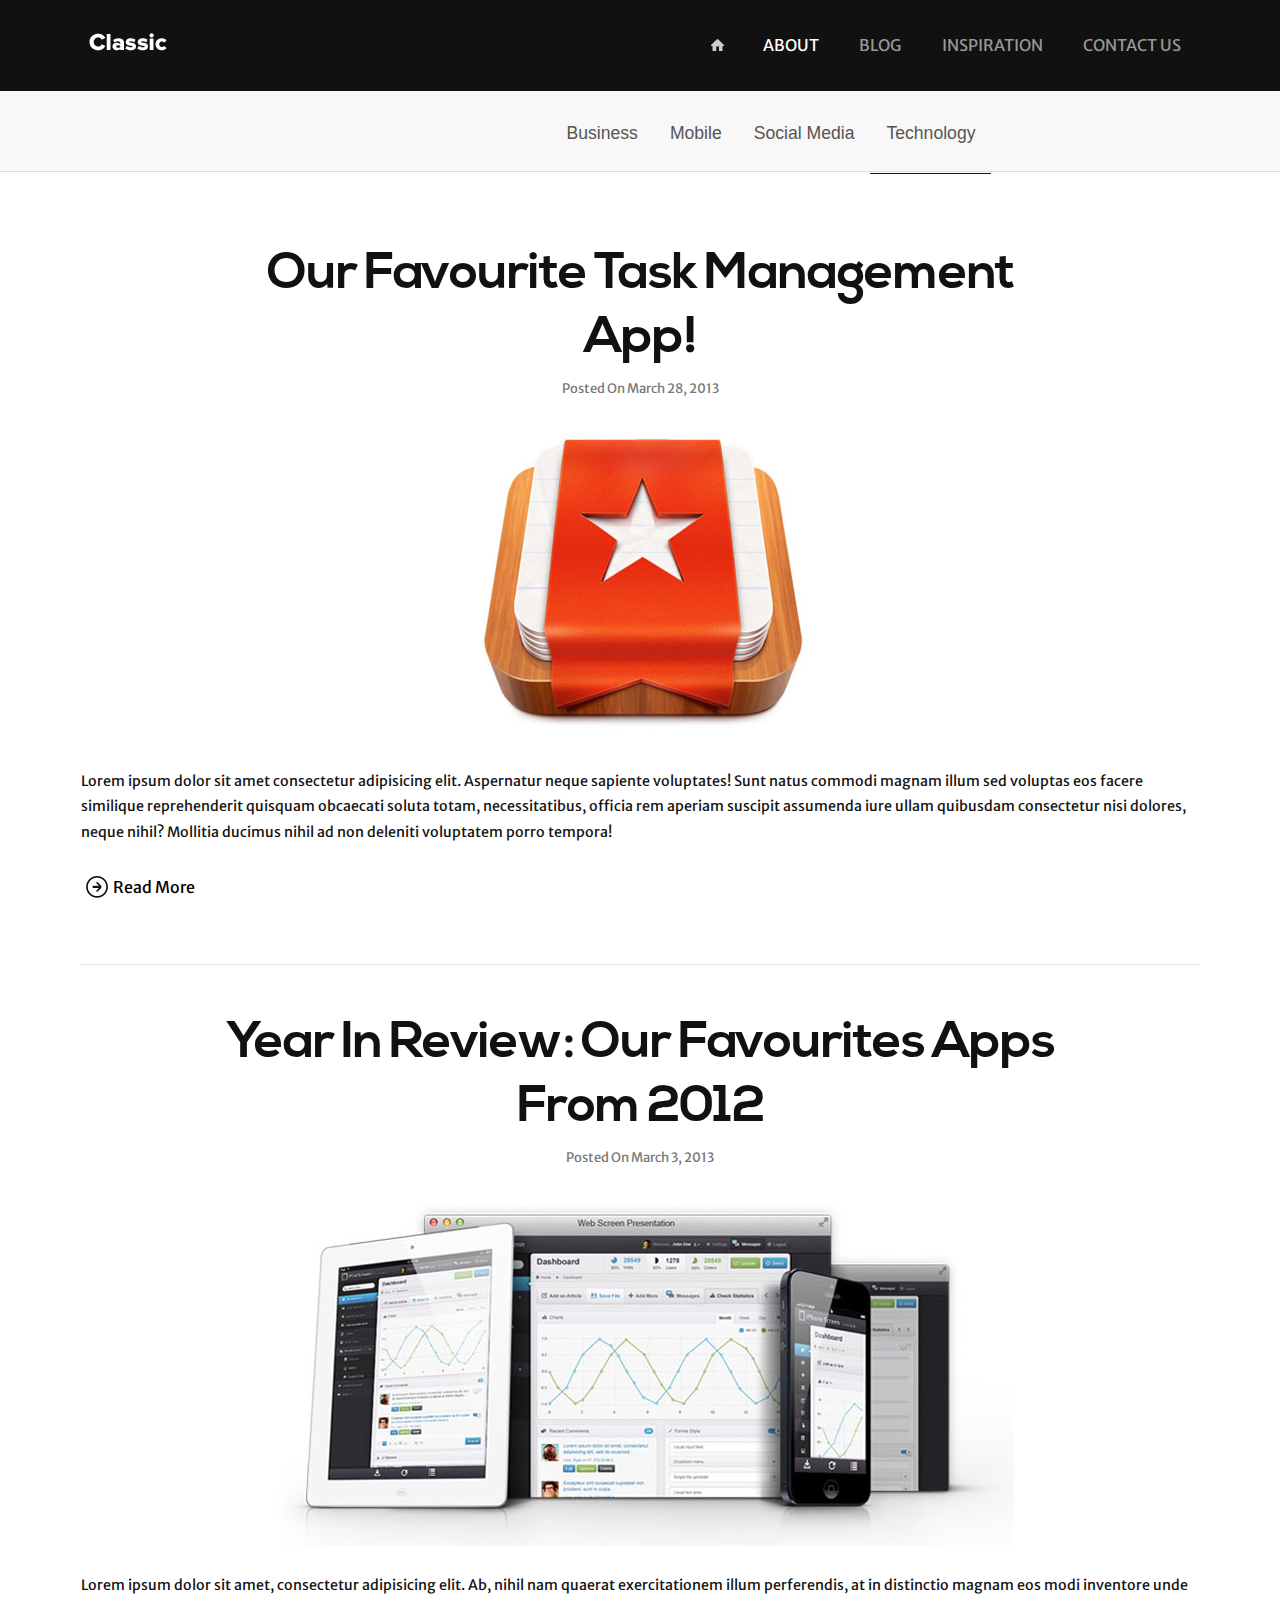
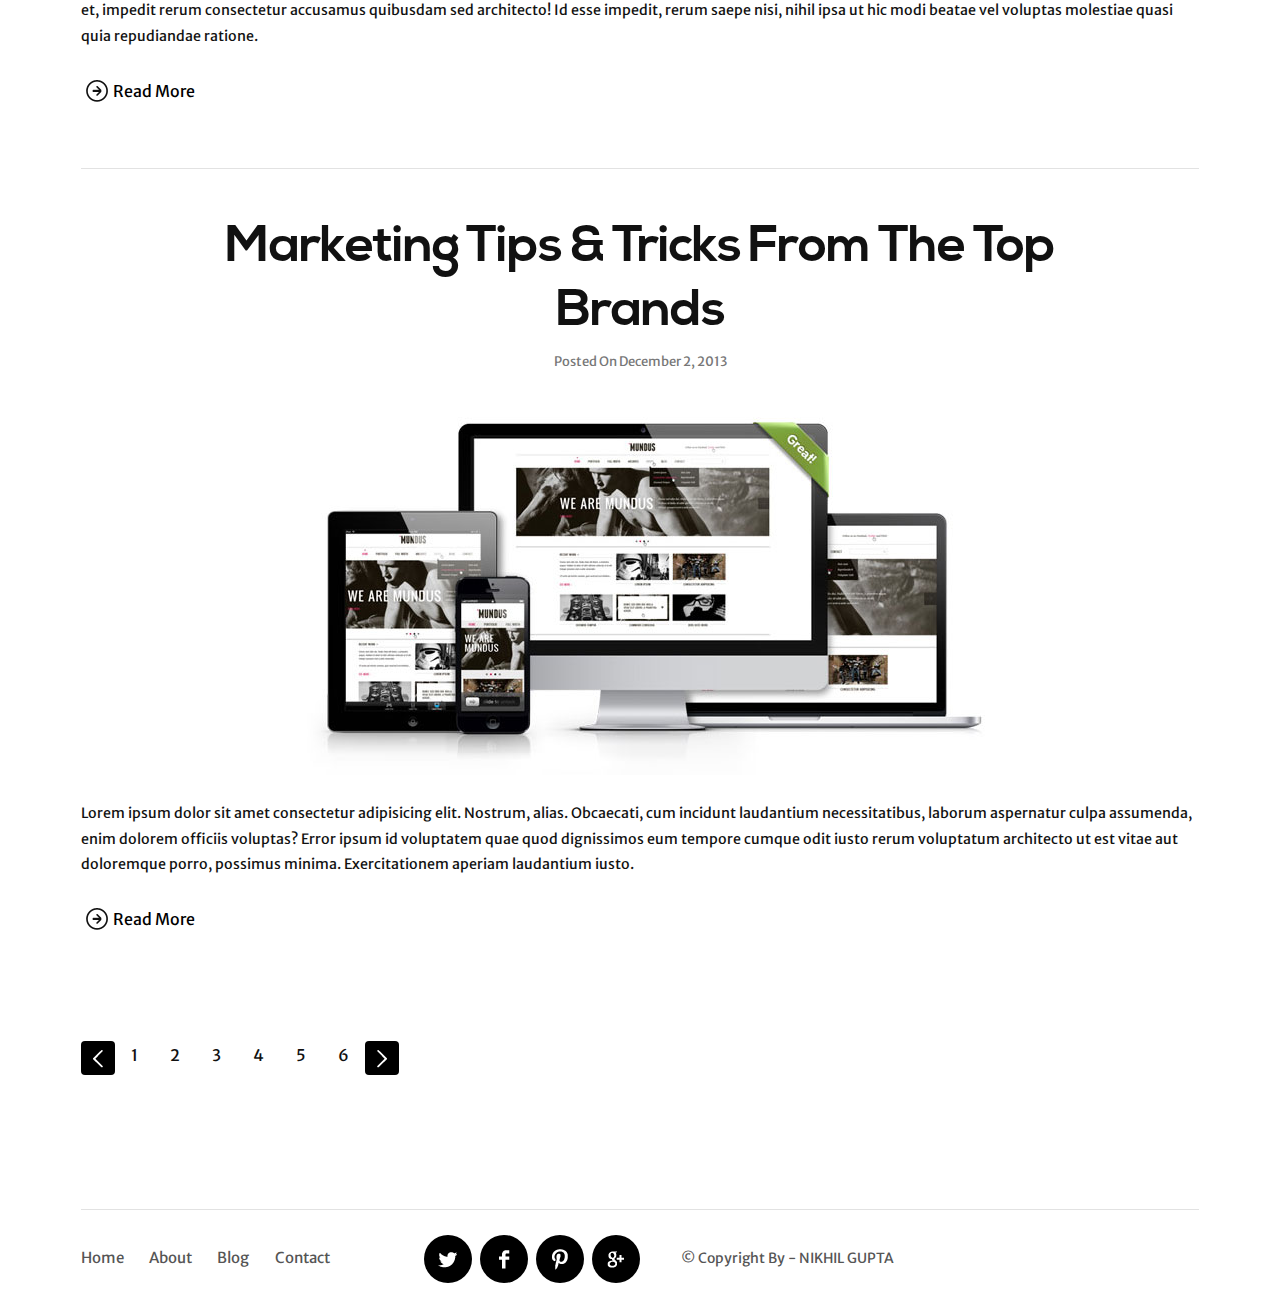
==== index.html @ cc113f45 "Add files via upload" ====
<!DOCTYPE HTML>
<html>

<head>
	<title>DEMO WEB</title>
	<meta http-equiv="Content-Type" content="text/html; charset=utf-8" />
	<meta name="viewport" content="width=device-width, initial-scale=1, maximum-scale=1">
	<!-- google fonts-->
	<link href='http://fonts.googleapis.com/css?family=Merriweather+Sans' rel='stylesheet' type='text/css'>
	<!-- end google fonts -->
	<link href="css/style.css" rel="stylesheet" type="text/css" media="all" />
</head>

<body>
	<!-- start header -->
	<div class="header_bg">
		<div class="wrap">
			<div class="wrapper">
				<div class="header">
					<div class="logo">
						<a href="index.html"><img src="images/logo.png" alt="" /> </a>
					</div>
					<div class="cssmenu">
						<ul>
							<li><a class="home" href="index.html"></a></li>
							<li class="active"><a href="about.html">About</a></li>
							<li><a href="blog.html">Blog</a></li>
							<li><a href="inspiration.html">Inspiration</a></li>
							<li><a href="contact.html">Contact Us</a></li>
							<div class="clear"></div>
						</ul>
					</div>
					<div class="clear"></div>
				</div>
			</div>
		</div>
	</div>
	<!-- start sub-header -->
	<div class="header_sub_bg">
		<div class="wrap">
			<div class="wrapper">
				<div class="hdr-nav">
					<ul class="sub_nav">
						<li><a href="#">Business</a></li>
						<li><a href="#">Mobile</a></li>
						<li class="hide"><a href="#">Social Media</a></li>
						<li class="active"><a href="#">Technology</a></li>
					</ul>
				</div>
				<div class="clear"></div>
			</div>
		</div>
	</div>
	<!-- start main -->
	<div class="wrap">
		<div class="wrapper">
			<div class="main">
				<div class="content">
					<h2 class="style list"><a href="#">Our favourite Task Management App! </a></h2>
					<h3 class="style">posted on march 28, 2013</h3>
					<div class="list_img">
						<img src="images/pic1.jpg" alt="" align="" />
					</div>
					<p class="para">Lorem ipsum dolor sit amet consectetur adipisicing elit. Aspernatur neque sapiente
						voluptates! Sunt natus commodi magnam illum sed voluptas eos facere similique reprehenderit
						quisquam obcaecati soluta totam, necessitatibus, officia rem aperiam suscipit assumenda iure
						ullam quibusdam consectetur nisi dolores, neque nihil? Mollitia ducimus nihil ad non deleniti
						voluptatem porro tempora!</p>
					<a href="blog.html" class="btn">Read More</a>
				</div>
				<div class="content">
					<h2 class="style list"><a href="#">Year in review: Our favourites Apps from 2012</a></h2>
					<h3 class="style">posted on march 3, 2013</h3>
					<div class="list_img">
						<img src="images/pic2.jpg" alt="" align="" />
					</div>
					<p class="para">Lorem ipsum dolor sit amet, consectetur adipisicing elit. Ab, nihil nam quaerat
						exercitationem illum perferendis, at in distinctio magnam eos modi inventore unde et, impedit
						rerum consectetur accusamus quibusdam sed architecto! Id esse impedit, rerum saepe nisi, nihil
						ipsa ut hic modi beatae vel voluptas molestiae quasi quia repudiandae ratione.</p>
					<a href="blog.html" class="btn">Read More</a>
				</div>
				<div class="content">
					<h2 class="style list"><a href="#">marketing tips & tricks from the top brands</a></h2>
					<h3 class="style">posted on December 2, 2013</h3>
					<div class="list_img">
						<img src="images/pic3.jpg" alt="" align="" />
					</div>
					<p class="para"> Lorem ipsum dolor sit amet consectetur adipisicing elit. Nostrum, alias. Obcaecati,
						cum incidunt laudantium necessitatibus, laborum aspernatur culpa assumenda, enim dolorem
						officiis voluptas? Error ipsum id voluptatem quae quod dignissimos eum tempore cumque odit iusto
						rerum voluptatum architecto ut est vitae aut doloremque porro, possimus minima. Exercitationem
						aperiam laudantium iusto.</p>
					<a href="blog.html" class="btn">Read More</a>
					<div class="pagination">
						<ul>
							<li class="left_arrow"><a href="#"></a></li>
							<li><a href="#">1</a></li>
							<li><a href="#">2</a></li>
							<li><a href="#">3</a></li>
							<li><a href="#">4</a></li>
							<li><a href="#">5</a></li>
							<li><a href="#">6</a></li>
							<li class="right_arrow"><a href="#"></a></li>
							<div class="clear"></div>
						</ul>
					</div>
				</div>
			</div>
		</div>
	</div>
	<!-- start footer -->
	<div class="wrap">
		<div class="footer">
			<div class="foot_nav">
				<ul>
					<li><a href="index.html">home</a></li>
					<li><a href="about.html">about</a></li>
					<li><a href="blog.html">Blog</a></li>
					<li><a href="contact.html">Contact</a></li>
					<div class="clear"></div>
				</ul>
			</div>
			<div class="foot_soc">
				<ul>
					<li><a class="icon1" href="#"></a></li>
					<li><a class="icon2" href="#"></a></li>
					<li><a class="icon3" href="#"></a></li>
					<li><a class="icon4" href="#"></a></li>
					<div class="clear"></div>
				</ul>
			</div>
			<div class="copy">
				<p class="nikhil"> © Copyright By - NIKHIL GUPTA</p>
			</div>
			<div class="clear"></div>
		</div>
	</div>
</body>

</html>
---- css/style.css ----
html,
body,
div,
span,
applet,
object,
iframe,
h1,
h2,
h3,
h4,
h5,
h6,
p,
blockquote,
pre,
a,
abbr,
acronym,
address,
big,
cite,
code,
del,
dfn,
em,
img,
ins,
kbd,
q,
s,
samp,
small,
strike,
strong,
sub,
sup,
tt,
var,
b,
u,
i,
dl,
dt,
dd,
ol,
nav ul,
nav li,
fieldset,
form,
label,
legend,
table,
caption,
tbody,
tfoot,
thead,
tr,
th,
td,
article,
aside,
canvas,
details,
embed,
figure,
figcaption,
footer,
header,
hgroup,
menu,
nav,
output,
ruby,
section,
summary,
time,
mark,
audio,
video {
	margin: 0;
	padding: 0;
	border: 0;
	font-size: 100%;
	font: inherit;
	vertical-align: baseline;
}

article,
aside,
details,
figcaption,
figure,
footer,
header,
hgroup,
menu,
nav,
section {
	display: block;
}

ol,
ul {
	list-style: none;
	margin: 0;
	padding: 0;
}

blockquote,
q {
	quotes: none;
}

blockquote:before,
blockquote:after,
q:before,
q:after {
	content: '';
	content: none;
}

table {
	border-collapse: collapse;
	border-spacing: 0;
}

/* start editing from here */
a {
	text-decoration: none;
}

.txt-rt {
	text-align: right;
}

/* text align right */
.txt-lt {
	text-align: left;
}

/* text align left */
.txt-center {
	text-align: center;
}

/* text align center */
.float-rt {
	float: right;
}

/* float right */
.float-lt {
	float: left;
}

/* float left */
.clear {
	clear: both;
}

/* clear float */
.pos-relative {
	position: relative;
}

/* Position Relative */
.pos-absolute {
	position: absolute;
}

/* Position Absolute */
.vertical-base {
	vertical-align: baseline;
}

/* vertical align baseline */
.vertical-top {
	vertical-align: top;
}

/* vertical align top */
.underline {
	padding-bottom: 5px;
	border-bottom: 1px solid #eee;
	margin: 0 0 20px 0;
}

/* Add 5px bottom padding and a underline */
nav.vertical ul li {
	display: block;
}

/* vertical menu */
nav.horizontal ul li {
	display: inline-block;
}

/* horizontal menu */
img {
	max-width: 100%;
}

/*end reset*/
@font-face {
	font-family: 'nexa_boldregular';
	src: url('../fonts/Nexa_Free_Bold-webfont.ttf') format('truetype');
	font-weight: normal;
	font-style: normal;
}

body {
	font-family: trebuchet ms, arial, sans-serif;
	font-size: 100%;
	background: #ffffff;
}

.wrap {
	margin: 0 auto;
	width: 80%;
}

.wrapper {
	padding: 2% 4%;
}

/* start header */
.header_bg {
	background: #111111;
}

.logo {
	float: left;
}

/*menu*/
.cssmenu {
	float: right;
}

.cssmenu>ul>li {
	display: inline-block;
	position: relative;
}

.cssmenu>ul>li a.home {
	background: url('../images/home.png') no-repeat;
}

.cssmenu>ul>li a.home:hover {
	background: url('../images/home_h.png') no-repeat;
}

.cssmenu>ul>li.active a {
	color: #ffffff;
}

.cssmenu>ul>li span img {
	vertical-align: middle;
}

.cssmenu>ul>li>a {
	font-family: 'Merriweather Sans', sans-serif;
	color: #999999;
	display: block;
	font-size: 16px;
	line-height: 1.5em;
	padding: 9px 18px;
	text-transform: uppercase;
	-webkit-transition: all 0.3s ease-out;
	-moz-transition: all 0.3s ease-out;
	-ms-transition: all 0.3s ease-out;
	-o-transition: all 0.3s ease-out;
	transition: all 0.3s ease-out;
}

.cssmenu>ul>li>a:hover {
	color: #ffffff;
}

/* start sub_header */
.header_sub_bg {
	background: #f8f8f8;
	border-bottom: 1px solid #dddddd;
	height: 80px;
}

.hdr-nav {
	float: right;
	width: 47%;
}

.sub_nav li {
	float: left;
	position: relative;
}

.sub_nav li.active a {
	border-bottom: 1px solid #161616;
}

.sub_nav li a {
	height: 38px;
	color: #555555;
	display: block;
	float: left;
	font-size: 1.1em;
	padding: 8px 16px;
	position: relative;
	text-decoration: none;
}

.sub_nav li:hover>a {
	border-bottom: 1px solid #161616;
}

/* start main */
.content {
	padding: 4% 0;
	border-bottom: 1px solid rgb(226, 226, 226);
}

.content h2.list {
	width: 75%;
	margin: 0 auto;
}

.content h3 {
	margin-top: 1%;
}

h2.style a {
	font-family: 'nexa_boldregular';
	display: block;
	text-align: center;
	font-size: 3.2em;
	color: #111111;
	text-transform: capitalize;
	letter-spacing: -1px;
	word-spacing: -2px;
	-webkit-transition: all 0.3s ease-out;
	-moz-transition: all 0.3s ease-out;
	-ms-transition: all 0.3s ease-out;
	-o-transition: all 0.3s ease-out;
	transition: all 0.3s ease-out;
}

h2.style a:hover {
	color: #333333;
}

h3.style {
	text-align: center;
	font-size: 0.8125em;
	color: #777777;
	text-transform: capitalize;
	font-family: 'Merriweather Sans', sans-serif;
}

p.para {
	text-align: left;
	font-size: 0.8925em;
	line-height: 1.8em;
	color: #111111;
	font-family: 'Merriweather Sans', sans-serif;
}

.list_img {
	margin: 2% 0;
	text-align: center;
}

.btn {
	margin-top: 1.5%;
	display: inline-block;
	font-family: 'Merriweather Sans', sans-serif;
	text-align: left;
	font-size: 1em;
	color: #000000;
	line-height: 1.8em;
	padding: 10px 0;
	-webkit-transition: all 0.3s ease-out;
	-moz-transition: all 0.3s ease-out;
	-ms-transition: all 0.3s ease-out;
	-o-transition: all 0.3s ease-out;
	transition: all 0.3s ease-out;
}

.btn:before {
	content: url('../images/btn.png');
	float: left;
}

.btn:hover {
	color: #333333;
}

.pagination {
	width: 34%;
	margin: 0 auto;
}

.pagination ul {
	margin: 8% 0;
}

.pagination ul li {
	float: left;
}

.pagination ul li a {
	color: #111111;
	font-size: 1em;
	display: block;
	font-family: 'Merriweather Sans', sans-serif;
	padding: 4px 16px;
}

.left_arrow {
	cursor: pointer;
	background: #000000 url('../images/left_arrow.png') no-repeat 5px 5px;
	width: 24px;
	height: 24px;
	padding: 5px;
	border-radius: 4px;
	-webkit-border-radius: 4px;
	-moz-border-radius: 4px;
	-o-border-radius: 4px;
}

.right_arrow {
	cursor: pointer;
	background: #000000 url('../images/right_arrow.png') no-repeat 5px 5px;
	width: 24px;
	height: 24px;
	padding: 5px;
	border-radius: 4px;
	-webkit-border-radius: 4px;
	-moz-border-radius: 4px;
	-o-border-radius: 4px;
}

.pagination ul li:hover {
	zoom: 1;
	filter: alpha(opacity=50);
	opacity: 0.7;
	-webkit-transition: opacity .15s ease-in-out;
	-moz-transition: opacity .15s ease-in-out;
	-ms-transition: opacity .15s ease-in-out;
	-o-transition: opacity .15s ease-in-out;
	transition: opacity .15s ease-in-out;
}

/* start footer */
.footer {
	padding: 0 4% 2%;
}

.foot_nav {
	width: 28.3333%;
	float: left;
	margin: 0.5% 2.333% 0 0;
}

.foot_soc {
	width: 21.3333%;
	float: left;
	margin-right: 1.333%;
}

.copy {
	width: 46.3333%;
	float: right;
	margin-top: 1%;
}

.foot_nav li {
	float: left;
	margin-right: 8%;
}

.foot_nav li a {
	font-family: 'Merriweather Sans', sans-serif;
	color: #555555;
	display: block;
	font-size: 15px;
	padding: 8px 0px;
	text-decoration: none;
	text-transform: capitalize;
}

.foot_nav li a:hover {
	color: #111111;
}

.foot_soc ul li {
	float: left;
	margin-right: 3.3333%;
}

.foot_soc ul li a {
	display: block;
}

.foot_soc ul li a {
	width: 32px;
	height: 32px;
	padding: 8px;
	border-radius: 30px;
	-webkit-border-radius: 30px;
	-moz-border-radius: 30px;
	-o-border-radius: 30px;
}

.foot_soc ul li a.icon1 {
	background: #000000 url('../images/icon1.png') no-repeat 12px 12px;
}

.foot_soc ul li a.icon2 {
	background: #000000 url('../images/icon2.png') no-repeat 12px 12px;
}

.foot_soc ul li a.icon3 {
	background: #000000 url('../images/icon3.png') no-repeat 12px 12px;
}

.foot_soc ul li a.icon4 {
	background: #000000 url('../images/icon4.png') no-repeat 12px 12px;
}

.foot_soc ul li a:hover {
	zoom: 1;
	filter: alpha(opacity=50);
	opacity: 0.7;
	-webkit-transition: opacity .15s ease-in-out;
	-moz-transition: opacity .15s ease-in-out;
	-ms-transition: opacity .15s ease-in-out;
	-o-transition: opacity .15s ease-in-out;
	transition: opacity .15s ease-in-out;
}

/* start footer copy */
.copy {
	font-family: 'Merriweather Sans', sans-serif;
}

.copy p {
	text-transform: capitalize;
	font-size: 0.8725em;
	color: #555555;
	line-height: 1.8em;
}

.copy p a {
	color: #000000;
}

.copy p a:hover {
	color: #555555;
	zoom: 1;
	filter: alpha(opacity=50);
	opacity: 0.7;
	-webkit-transition: opacity .15s ease-in-out;
	-moz-transition: opacity .15s ease-in-out;
	-ms-transition: opacity .15s ease-in-out;
	-o-transition: opacity .15s ease-in-out;
	transition: opacity .15s ease-in-out;
}

/* start about */
.top {
	margin-top: 2%;
}

.top1 {
	margin-top: 4%;
}

h4.style a {
	font-size: 16px;
	font-family: 'nexa_boldregular';
	color: #111111;
	-webkit-transition: all 0.3s ease-out;
	-moz-transition: all 0.3s ease-out;
	-ms-transition: all 0.3s ease-out;
	-o-transition: all 0.3s ease-out;
	transition: all 0.3s ease-out;
}

h4.style a:hover {
	color: #333333;
}

h5.style {
	font-size: 16px;
	font-family: 'nexa_boldregular';
	color: #555555;
	line-height: 1.8em;
}

.span3 {
	text-align: center;
}

.span1_of_3 {
	margin-top: 4%;
	float: left;
	margin-left: 6.333%;
	width: 26.3333%;
}

.span1_of_3 p {
	text-align: center;
}

.span2 {
	text-align: center;
	width: 60%;
	margin: 40px auto;
}

.span1_of_2 {
	margin-top: 4%;
	float: left;
	margin-left: 6.333%;
	width: 43.3333%;
}

.span1_of_2 p {
	text-align: center;
}

/* start blog*/
h4.style1 a {
	font-size: 1.5em;
	font-family: 'nexa_boldregular';
	color: #111111;
	-webkit-transition: all 0.3s ease-out;
	-moz-transition: all 0.3s ease-out;
	-ms-transition: all 0.3s ease-out;
	-o-transition: all 0.3s ease-out;
	transition: all 0.3s ease-out;
}

h4.style1 a:hover {
	color: #333333;
}

.article {
	text-align: center;
}

.article h5 {
	font-size: 16px;
	font-family: 'nexa_boldregular';
	color: #111111;
}

.article ul {
	margin-top: 2%;
}

.article ul li {
	display: inline-block;
	margin-right: 10px;
	cursor: pointer;
}

.article ul li a {
	font-family: 'Merriweather Sans', sans-serif;
	font-size: 0.8725em;
	color: #ffffff;
	background: #111111;
	padding: 2px 8px;
	border-radius: 4px;
	-webkit-border-radius: 4px;
	-moz-border-radius: 4px;
	-o-border-radius: 4px;
	margin-left: 36px;
	position: relative;
}

.article ul li a:before {
	content: '';
	position: absolute;
	width: 12px;
	height: 12px;
	background: url('../images/arrow.png');
	top: 6px;
	left: -8px;
}

.article ul li.twitter {
	background-image: url('../images/twitter.png');
	background-repeat: no-repeat;
	background-position: 0px 0px;
}

.article ul li.facebook {
	background-image: url('../images/facebook.png');
	background-repeat: no-repeat;
	background-position: 0px 0px;
}

.article ul li.pinterest {
	background-image: url('../images/pinterest.png');
	background-repeat: no-repeat;
	background-position: 0px 0px;
}

.article ul li:hover {
	zoom: 1;
	filter: alpha(opacity=50);
	opacity: 0.7;
	-webkit-transition: opacity .15s ease-in-out;
	-moz-transition: opacity .15s ease-in-out;
	-ms-transition: opacity .15s ease-in-out;
	-o-transition: opacity .15s ease-in-out;
	transition: opacity .15s ease-in-out;
}

.grids_of_2 h2 {
	display: block;
	font-family: 'nexa_boldregular';
	font-size: 2.5em;
	color: #111111;
	letter-spacing: -2px;
}

.grid1_of_2 {
	margin-top: 4%;
}

.grid_img {
	float: left;
	width: 8.33333%;
	margin-right: 2%;
}

.grid_text {
	float: left;
	width: 88.33333%
}

.grid_text h3 {
	text-align: left;
}

.btn1 {
	margin-top: 1%;
	display: inline-block;
	font-family: 'Merriweather Sans', sans-serif;
	text-align: left;
	font-size: 1em;
	color: #555;
	line-height: 1.8em;
	padding: 10px 0;
}

.btn1:before {
	content: url('../images/reply.png');
	float: left;
}

.btn1:hover {
	zoom: 1;
	filter: alpha(opacity=50);
	opacity: 0.7;
	-webkit-transition: opacity .15s ease-in-out;
	-moz-transition: opacity .15s ease-in-out;
	-ms-transition: opacity .15s ease-in-out;
	-o-transition: opacity .15s ease-in-out;
	transition: opacity .15s ease-in-out;
}

.grid1_of_2.left {
	margin-left: 14%;
}

/*---comment-box----*/
.artical-commentbox {
	margin: 2% 0;
}

.table-form {
	width: 100%;
}

.table-form form input[type="text"] {
	font-family: 'Merriweather Sans', sans-serif;
	border: 1px solid rgba(192, 192, 192, 0.61);
	outline: none;
	padding: 10px;
	margin-top: 23px;
	color: #333333;
	overflow: hidden;
	width: 40%;
	display: block;
	border-radius: 4px;
	-webkit-border-radius: 4px;
	-moz-border-radius: 4px;
	-o-border-radius: 4px;
}

.table-form textarea {
	font-family: 'Merriweather Sans', sans-serif;
	padding: 8px;
	margin-top: 25px;
	outline: none;
	color: #333333;
	border: 1px solid rgba(192, 192, 192, 0.61);
	width: 70%;
	height: 100px;
	resize: none;
}

.table-form a {
	font-family: 'Merriweather Sans', sans-serif;
	color: #5a5a5a;
	padding: 8px 20px;
	background: #fff;
	text-decoration: none;
	text-shadow: none;
	border: 1px solid rgba(192, 192, 192, 0.61);
	float: left;
	margin-top: 10px;
	display: block;
	-webkit-transition: all 0.3s ease-out;
	-moz-transition: all 0.3s ease-out;
	-ms-transition: all 0.3s ease-out;
	-o-transition: all 0.3s ease-out;
	transition: all 0.3s ease-out;
	border-radius: 4px;
	-webkit-border-radius: 4px;
	-moz-border-radius: 4px;
	-o-border-radius: 4px;
}

.table-form a:hover {
	background: #111111;
	color: #fff;
}

/***Contact*/
.contact h2 a {
	text-align: left;
}

.map {
	margin: 4% 0 2%;
}

form {
	margin-top: 2%;
}

.col {
	display: block;
}

.contact-form {
	position: relative;
	padding-bottom: 30px;
}

.contact-form div {
	padding: 5px 0;
}

.contact-form span label {
	font-family: 'Merriweather Sans', sans-serif;
	color: #666666;
	display: block;
	font-size: 0.8725em;
	padding-bottom: 5px;
}

.contact-form input[type="text"],
.contact-form textarea {
	font-family: 'Merriweather Sans', sans-serif;
	font-size: 0.8725em;
	background: #FFFFFF;
	border: 1px solid #E7E7E7;
	color: rgba(85, 81, 81, 0.84);
	padding: 8px;
	display: block;
	width: 98%;
	outline: none;
	-webkit-appearance: none;
	text-transform: capitalize;
}

.contact-form textarea {
	resize: none;
	height: 120px;
}

.contact-form input[type="submit"] {
	cursor: pointer;
	outline: none;
	font-size: 0.8725em;
	text-transform: uppercase;
	font-family: 'Merriweather Sans', sans-serif;
	color: #5a5a5a;
	padding: 8px 20px;
	background: #fff;
	text-decoration: none;
	text-shadow: none;
	border: 1px solid rgba(192, 192, 192, 0.61);
	float: left;
	margin-top: 10px;
	display: block;
	-webkit-transition: all 0.3s ease-out;
	-moz-transition: all 0.3s ease-out;
	-ms-transition: all 0.3s ease-out;
	-o-transition: all 0.3s ease-out;
	transition: all 0.3s ease-out;
	border-radius: 4px;
	-webkit-border-radius: 4px;
	-moz-border-radius: 4px;
	-o-border-radius: 4px;
}

.contact-form input[type="submit"]:hover {
	background: #111111;
	color: #ffffff;
}

/***** Media Quries *****/
@media only screen and (max-width: 1366px) {
	.wrap {
		width: 95%;
	}

	.hdr-nav {
		width: 58%;
	}

	.sub_nav li a {
		height: 40px;
		padding: 8px 16px;
	}
}

@media only screen and (max-width: 1280px) {
	.wrap {
		width: 95%;
	}

	.hdr-nav {
		width: 58%;
	}

	.sub_nav li a {
		height: 42px;
	}

	.pagination {
		width: 100%;
		margin: 0;
	}
}

@media only screen and (max-width: 1024px) {
	.wrap {
		width: 95%;
	}

	.hdr-nav {
		width: 82%;
	}

	.foot_nav {
		width: 100%;
		float: none;
		margin: 0.5% 0;
	}

	.foot_soc {
		width: 100%;
		float: none;
		margin-right: 0;
	}

	.copy {
		width: 100%;
		float: none;
		margin-top: 1%;
	}

	.pagination ul {
		margin: 1% 0;
	}

	.foot_nav li {
		margin-right: 2%;
	}

	.foot_soc ul li {
		margin-top: 2%;
		margin-right: 1.3333%;
	}

	.copy {
		margin-top: 2%;
	}
}

@media only screen and (max-width: 800px) {
	.wrap {
		width: 95%;
	}

	.header_sub_bg {
		height: 74px;
	}

	.hdr-nav {
		width: 82%;
	}

	.cssmenu>ul>li>a {
		padding: 8px 10px;
	}
}

@media only screen and (max-width: 640px) {
	.wrap {
		width: 95%;
	}

	.logo {
		float: none;
		text-align: center;
	}

	.cssmenu {
		float: none;
		text-align: center;
	}

	.hdr-nav {
		text-align: center;
		float: none;
		width: 100%;
	}

	h2.style a {
		font-size: 2.2em;
	}

	.cssmenu>ul>li>a {
		padding: 10px 10px;
		font-size: 13px;
	}
}

@media only screen and (max-width: 480px) {
	.wrap {
		width: 95%;
	}

	h2.style a {
		font-size: 2em;
	}

	.cssmenu>ul>li>a {
		font-size: 12px;
	}

	.span1_of_3 {
		margin-top: 0%;
		float: none;
		margin-left: 0;
		width: 100%;
	}

	.span2 {
		text-align: center;
		width: 100%;
		margin: 0px auto;
	}

	.span1_of_2 {
		margin-top: 0%;
		float: none;
		margin-left: 0;
		width: 100%;
	}

	.cssmenu>ul>li>a {
		font-size: 10px;
		padding: 10px 2px;
	}

	.hide {
		display: none;
	}
}

@media only screen and (max-width: 320px) {
	.wrap {
		width: 95%;
	}

	.span1_of_3 {
		margin-top: 0%;
		float: none;
		margin-left: 0;
		width: 100%;
	}

	.span2 {
		text-align: center;
		width: 100%;
		margin: 0px auto;
	}

	.span1_of_2 {
		margin-top: 0%;
		float: none;
		margin-left: 0;
		width: 100%;
	}

	.sub_nav li a {
		height: 28px;
	}

	.header_sub_bg {
		height: 50px;
	}

	.sub_nav li a {
		font-size: 13px;
		padding: 8px 10px;
	}

	.cssmenu {
		float: none;
		text-align: left;
	}

	.cssmenu>ul>li>a {
		font-size: 10px;
		padding: 10px 2px;
	}

	.pagination ul li a {
		padding: 4px 10px;
	}

	.article ul li a {
		margin-left: 30px;
	}
}
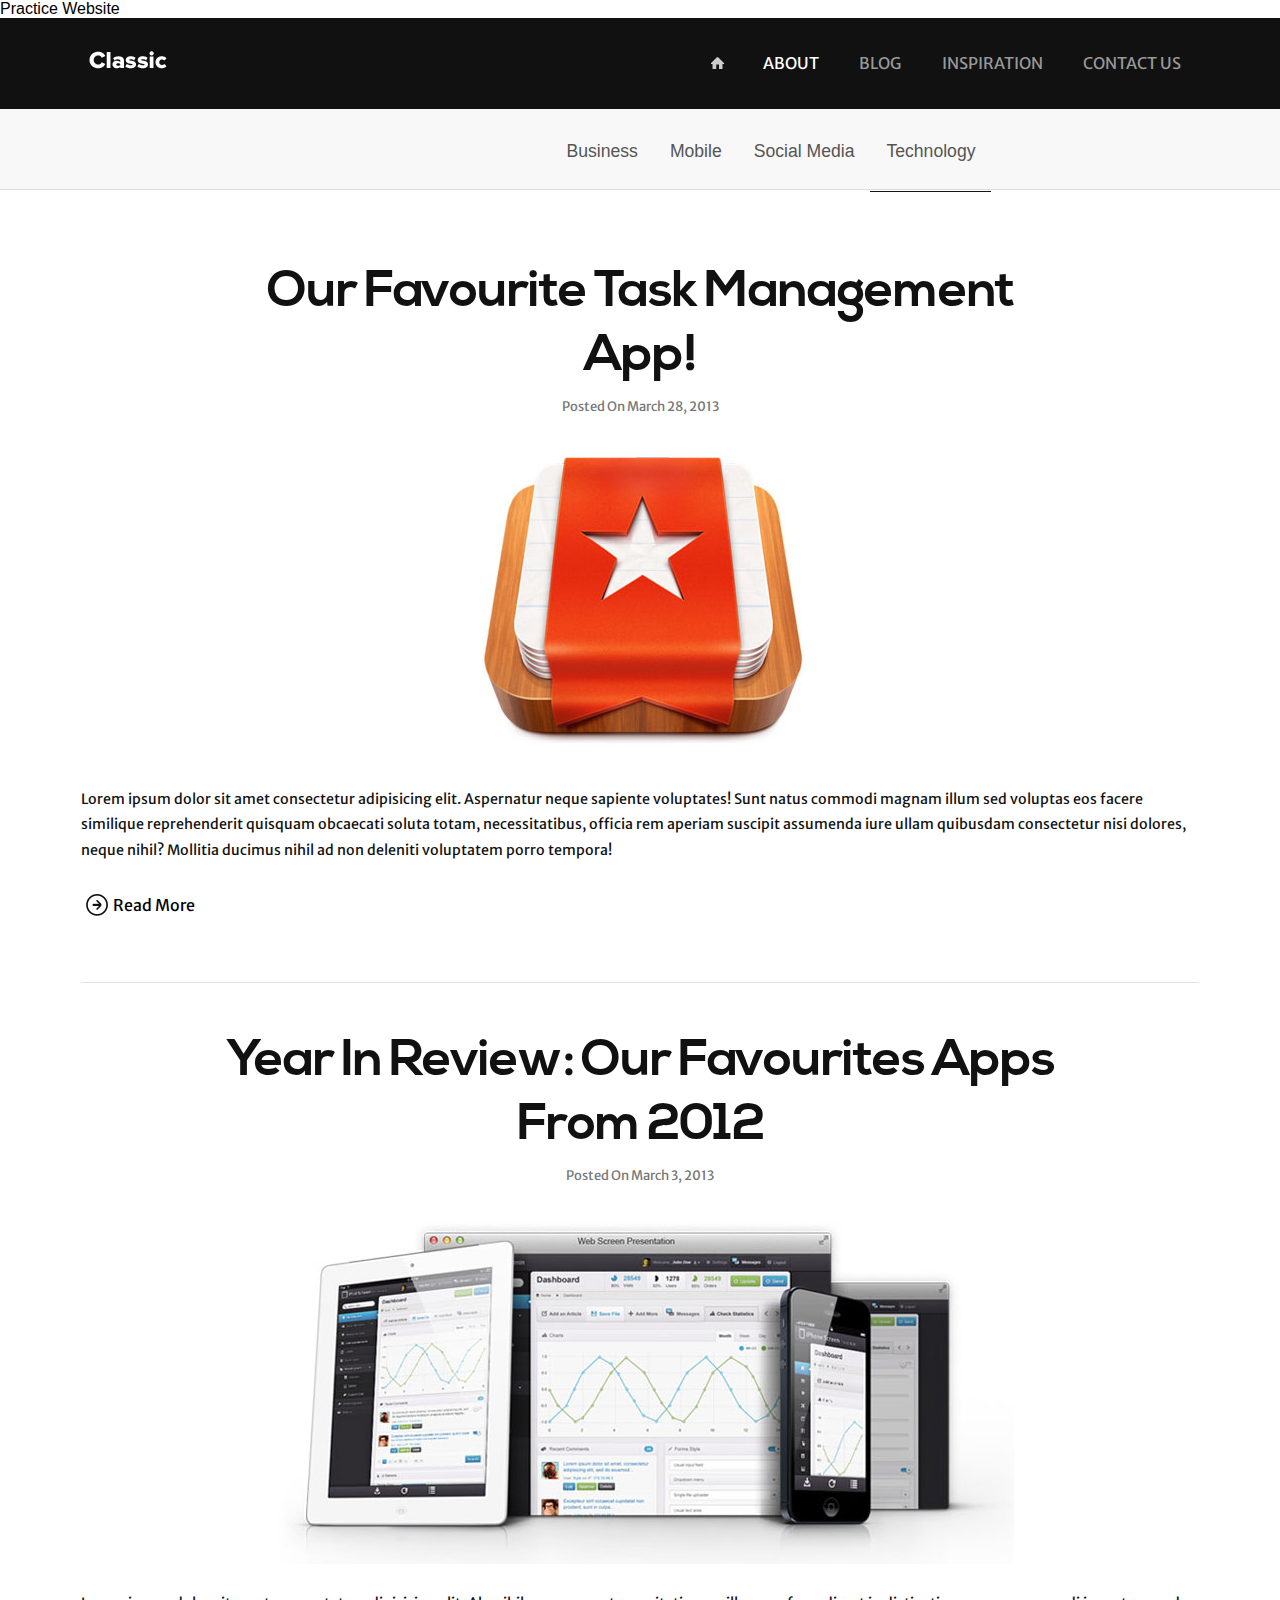
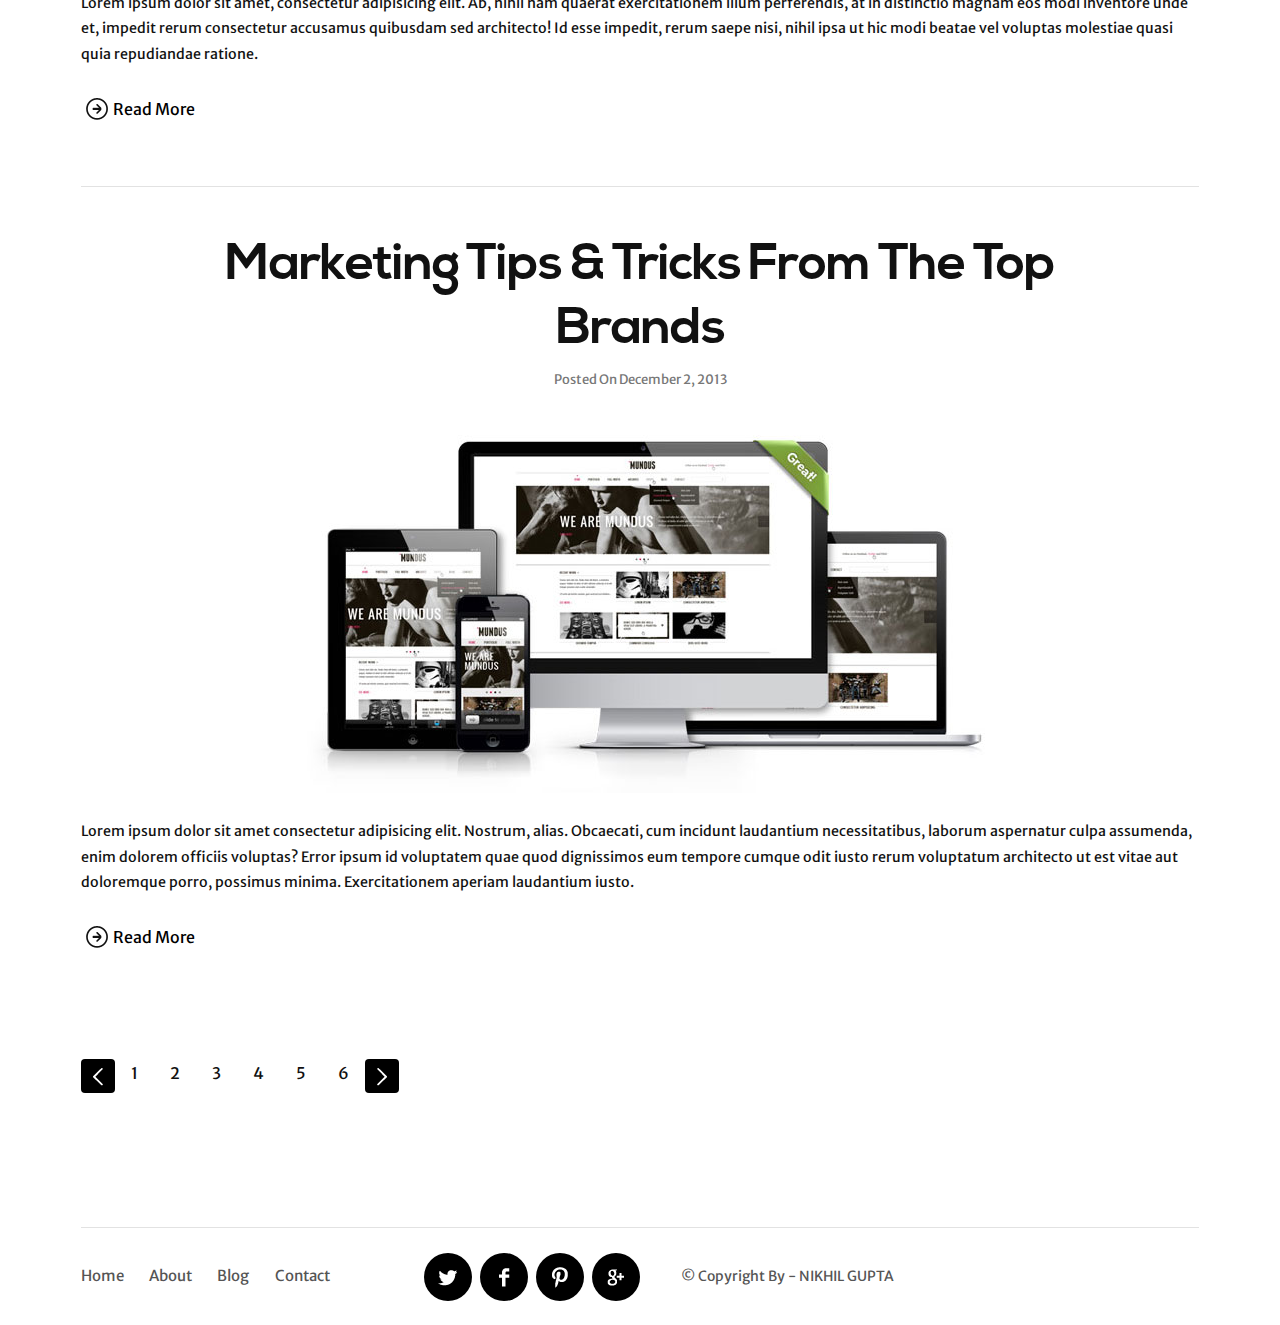
==== commit 678537f6: "Commited after stash" ====
--- a/index.html
+++ b/index.html
@@ -1,8 +1,8 @@
 <!DOCTYPE HTML>
 <html>
 
-<head>
-	<title>DEMO WEB</title>
+<head
+	<title>Practice Website</title>
 	<meta http-equiv="Content-Type" content="text/html; charset=utf-8" />
 	<meta name="viewport" content="width=device-width, initial-scale=1, maximum-scale=1">
 	<!-- google fonts-->
@@ -138,4 +138,4 @@
 	</div>
 </body>
 
-</html>+</html>
